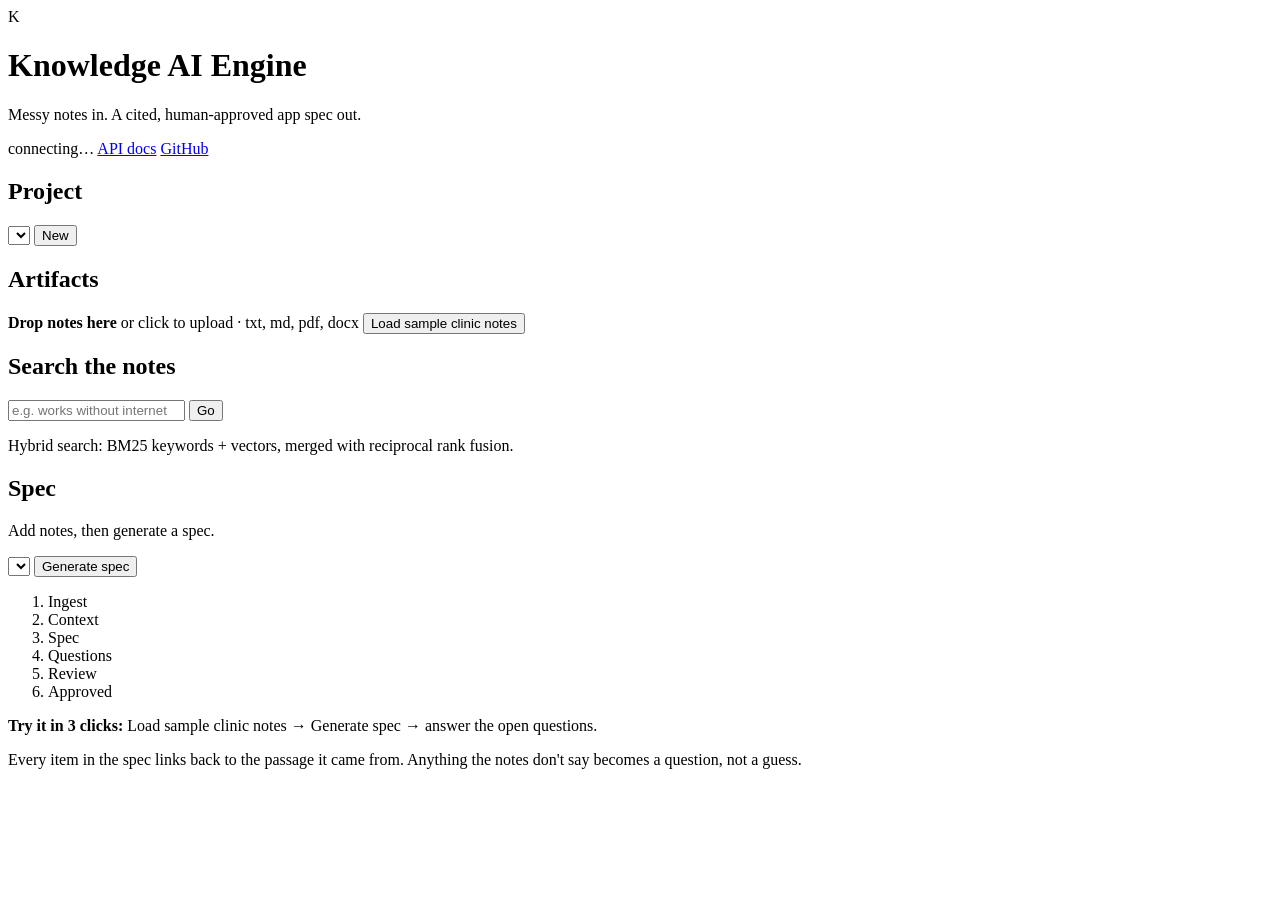
==== engine/static/index.html @ d5e5d428 "Knowledge AI Engine: notes to cited, human-approved app spec - Ingest txt/md/pdf/docx with paragraph" ====
<!doctype html>
<html lang="en">
<head>
<meta charset="utf-8" />
<meta name="viewport" content="width=device-width, initial-scale=1" />
<title>Knowledge AI Engine</title>
<link rel="icon" href="data:image/svg+xml,<svg xmlns='http://www.w3.org/2000/svg' viewBox='0 0 32 32'><rect width='32' height='32' rx='8' fill='%23111'/><path d='M9 22V10h3v5l5-5h4l-6 6 6 6h-4l-5-5v5z' fill='white'/></svg>" />
<link rel="preconnect" href="https://fonts.googleapis.com" />
<link href="https://fonts.googleapis.com/css2?family=Poppins:wght@400;500;600&family=JetBrains+Mono:wght@500&display=swap" rel="stylesheet" />
<link rel="stylesheet" href="/static/style.css" />
</head>
<body>
<header class="top">
  <div class="brand">
    <span class="logo">K</span>
    <div>
      <h1>Knowledge AI Engine</h1>
      <p>Messy notes in. A cited, human-approved app spec out.</p>
    </div>
  </div>
  <div class="top-right">
    <span id="health" class="pill">connecting…</span>
    <input id="apiKey" class="key" type="password" placeholder="API key" hidden />
    <a class="ghost" href="/docs" target="_blank" rel="noopener">API docs</a>
    <a class="ghost" href="https://github.com/Dharani-ch3/knowledge-ai-engine" target="_blank" rel="noopener">GitHub</a>
  </div>
</header>

<main class="layout">
  <!-- ============ SOURCES ============ -->
  <aside class="panel sources">
    <section>
      <h2>Project</h2>
      <div class="row">
        <select id="projectSelect" aria-label="Project"></select>
        <button id="newProjectBtn" class="btn small">New</button>
      </div>
    </section>

    <section>
      <h2>Artifacts <span id="artCount" class="count"></span></h2>
      <label id="drop" class="drop">
        <input id="fileInput" type="file" multiple accept=".txt,.md,.pdf,.docx,.csv,.json" hidden />
        <strong>Drop notes here</strong>
        <span>or click to upload · txt, md, pdf, docx</span>
      </label>
      <button id="sampleBtn" class="btn outline wide">Load sample clinic notes</button>
      <ul id="artifactList" class="list"></ul>
    </section>

    <section>
      <h2>Search the notes</h2>
      <form id="searchForm" class="row">
        <input id="searchInput" placeholder="e.g. works without internet" aria-label="Search" />
        <button class="btn small">Go</button>
      </form>
      <p class="hint">Hybrid search: BM25 keywords + vectors, merged with reciprocal rank fusion.</p>
      <ol id="searchResults" class="results"></ol>
    </section>
  </aside>

  <!-- ============ RUN ============ -->
  <section class="panel run">
    <div class="run-head">
      <div>
        <h2>Spec</h2>
        <p id="runMeta" class="muted">Add notes, then generate a spec.</p>
      </div>
      <div class="row">
        <select id="providerSelect" aria-label="Model provider"></select>
        <button id="generateBtn" class="btn">Generate spec</button>
      </div>
    </div>

    <ol id="stepper" class="stepper">
      <li data-step="ingest">Ingest</li>
      <li data-step="context">Context</li>
      <li data-step="spec">Spec</li>
      <li data-step="questions">Questions</li>
      <li data-step="review">Review</li>
      <li data-step="approved">Approved</li>
    </ol>

    <div id="warnings"></div>

    <div id="empty" class="empty">
      <p><strong>Try it in 3 clicks:</strong> Load sample clinic notes → Generate spec → answer the open questions.</p>
      <p class="muted">Every item in the spec links back to the passage it came from. Anything the notes don't say becomes a question, not a guess.</p>
    </div>

    <div id="questionsBox" class="card questions" hidden>
      <h3>Open questions <span class="count" id="qCount"></span></h3>
      <p class="muted">The engine won't guess these. Answer them and the spec is regenerated with your answers as a new source.</p>
      <form id="answersForm"></form>
    </div>

    <div id="reviewBox" class="card review" hidden>
      <h3>Human approval</h3>
      <p class="muted">No open questions left. An approver signs off before this spec is used.</p>
      <textarea id="reviewNote" rows="2" placeholder="Note (required when requesting changes)"></textarea>
      <div class="row">
        <button id="approveBtn" class="btn">Approve spec</button>
        <button id="changesBtn" class="btn outline">Request changes</button>
      </div>
    </div>

    <div id="approvedBox" class="card approved" hidden></div>

    <div id="spec"></div>

    <details id="logBox" class="card log" hidden>
      <summary>Audit log</summary>
      <ol id="log"></ol>
    </details>
  </section>
</main>

<dialog id="sourceDialog">
  <form method="dialog">
    <header><span id="srcTitle"></span><button aria-label="Close">×</button></header>
    <pre id="srcText"></pre>
  </form>
</dialog>

<script src="/static/app.js"></script>
</body>
</html>
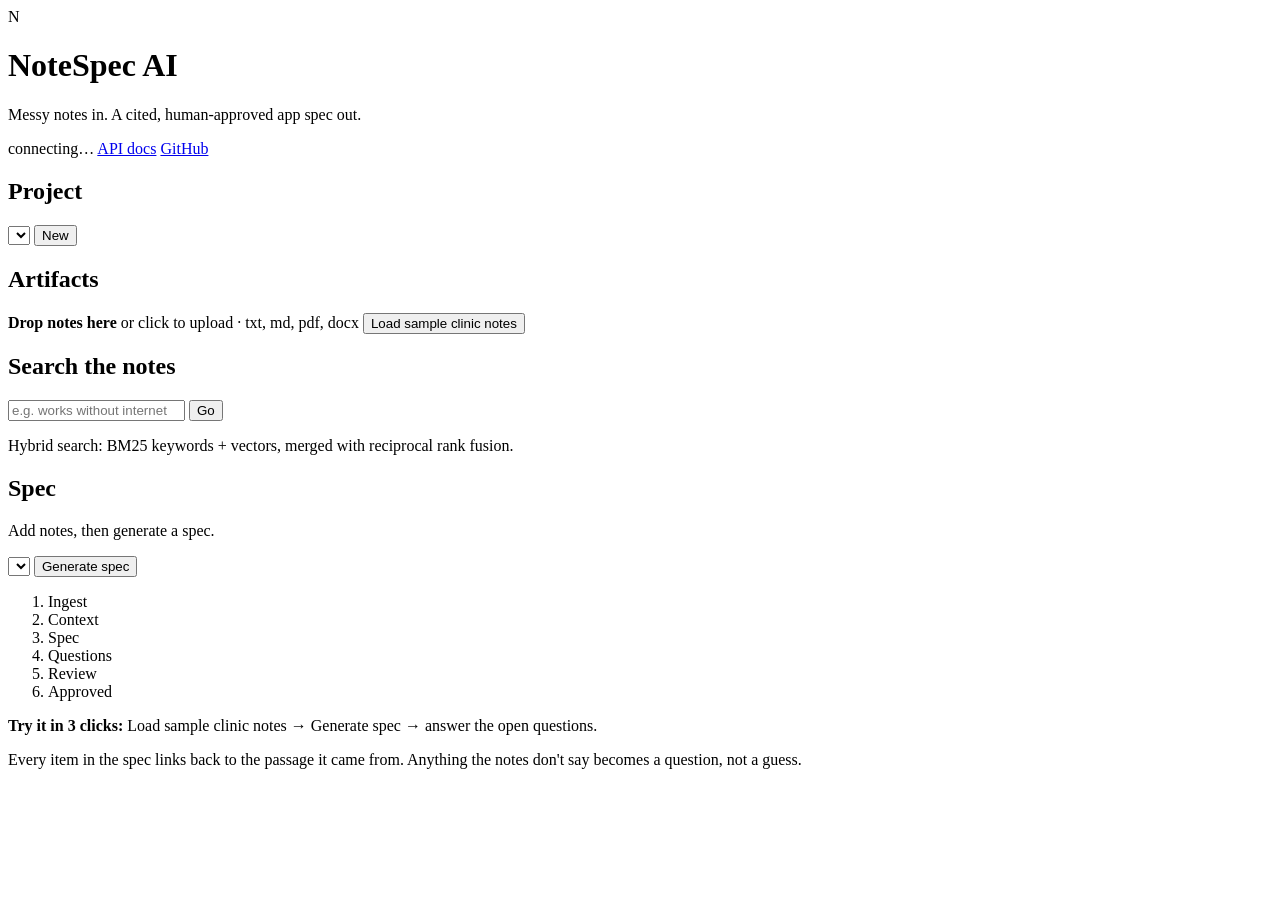
==== commit bc2314b3: "Rename project to NoteSpec AI New name across the app, API title, MCP server, CLI commands, README, " ====
--- a/engine/static/index.html
+++ b/engine/static/index.html
@@ -3,8 +3,8 @@
 <head>
 <meta charset="utf-8" />
 <meta name="viewport" content="width=device-width, initial-scale=1" />
-<title>Knowledge AI Engine</title>
-<link rel="icon" href="data:image/svg+xml,<svg xmlns='http://www.w3.org/2000/svg' viewBox='0 0 32 32'><rect width='32' height='32' rx='8' fill='%23111'/><path d='M9 22V10h3v5l5-5h4l-6 6 6 6h-4l-5-5v5z' fill='white'/></svg>" />
+<title>NoteSpec AI</title>
+<link rel="icon" href="data:image/svg+xml,<svg xmlns='http://www.w3.org/2000/svg' viewBox='0 0 32 32'><rect width='32' height='32' rx='8' fill='%23111'/><path d='M9 23V9h3.2l7 9.2V9H22v14h-3.1l-7.1-9.3V23z' fill='white'/></svg>" />
 <link rel="preconnect" href="https://fonts.googleapis.com" />
 <link href="https://fonts.googleapis.com/css2?family=Poppins:wght@400;500;600&family=JetBrains+Mono:wght@500&display=swap" rel="stylesheet" />
 <link rel="stylesheet" href="/static/style.css" />
@@ -12,17 +12,17 @@
 <body>
 <header class="top">
   <div class="brand">
-    <span class="logo">K</span>
+    <span class="logo">N</span>
     <div>
-      <h1>Knowledge AI Engine</h1>
+      <h1>NoteSpec AI</h1>
       <p>Messy notes in. A cited, human-approved app spec out.</p>
     </div>
   </div>
   <div class="top-right">
     <span id="health" class="pill">connecting…</span>
     <input id="apiKey" class="key" type="password" placeholder="API key" hidden />
-    <a class="ghost" href="/docs" target="_blank" rel="noopener">API docs</a>
-    <a class="ghost" href="https://github.com/Dharani-ch3/knowledge-ai-engine" target="_blank" rel="noopener">GitHub</a>
+    <a id="docsLink" class="ghost" href="/docs" target="_blank" rel="noopener">API docs</a>
+    <a class="ghost" href="https://github.com/Dharani-ch3/notespec-ai" target="_blank" rel="noopener">GitHub</a>
   </div>
 </header>
 
